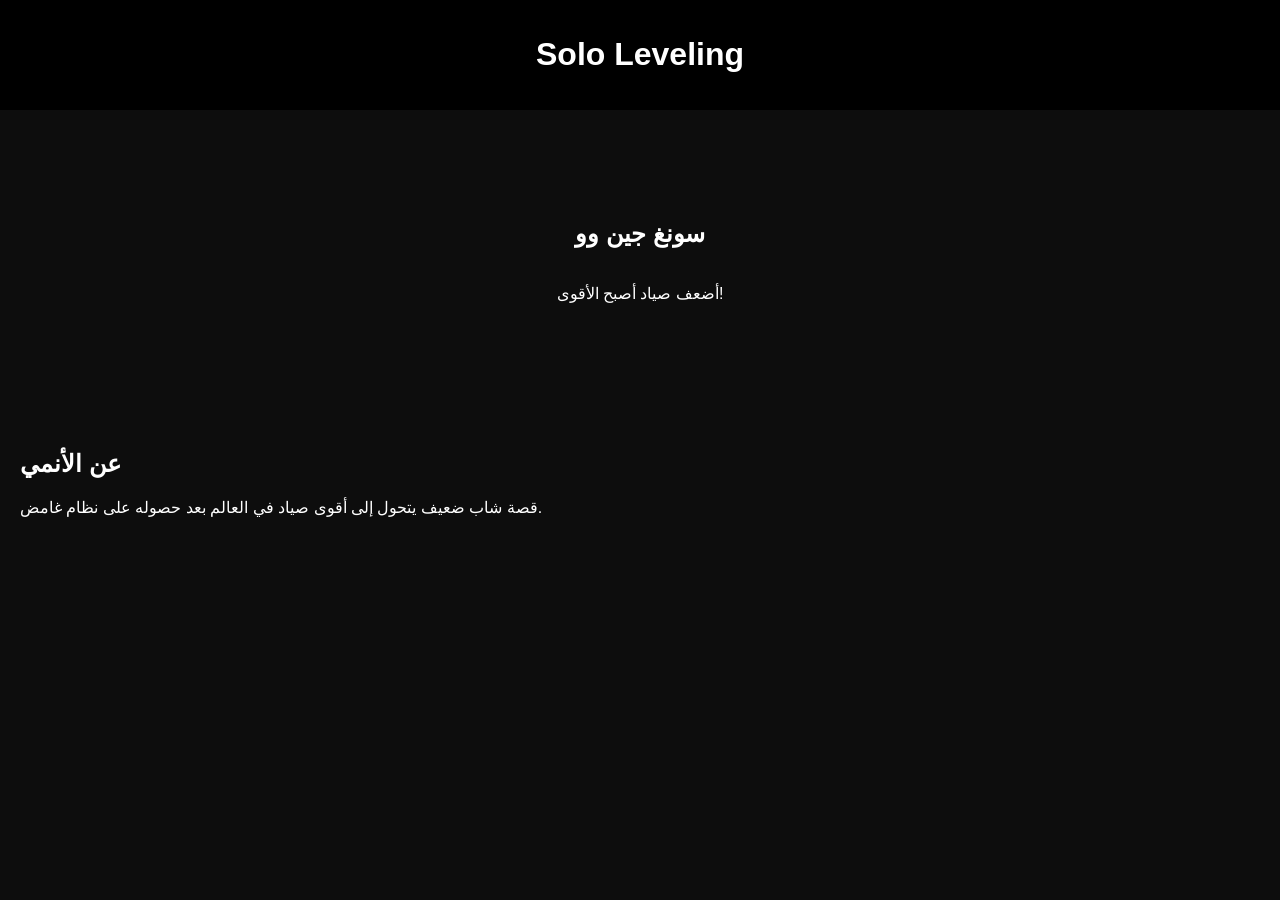
==== solo.livling/solo.html @ 010111b8 "add solo anime page content" ====
<!DOCTYPE html>
<html lang="ar">
<head>
  <meta charset="UTF-8">
  <title>Solo Leveling</title>
  <link rel="stylesheet" href="style.css">
</head>
<body>

  <header>
    <h1>Solo Leveling</h1>
  </header>

  <section class="hero">
    <h2>سونغ جين وو</h2>
    <p>أضعف صياد أصبح الأقوى!</p>
  </section>

  <section class="about">
    <h2>عن الأنمي</h2>
    <p>
      قصة شاب ضعيف يتحول إلى أقوى صياد في العالم بعد حصوله على نظام غامض.
    </p>
  </section>

</body>
</html>
---- solo.livling/style.css ----
body {
  margin: 0;
  font-family: Arial;
  background: #0d0d0d;
  color: white;
}

header {
  background: black;
  padding: 15px;
  text-align: center;
}

.hero {
  height: 300px;
  background: url("https://wallpaperaccess.com/full/solo-leveling.jpg") no-repeat center/cover;
  display: flex;
  flex-direction: column;
  justify-content: center;
  align-items: center;
}

.about {
  padding: 20px;
}
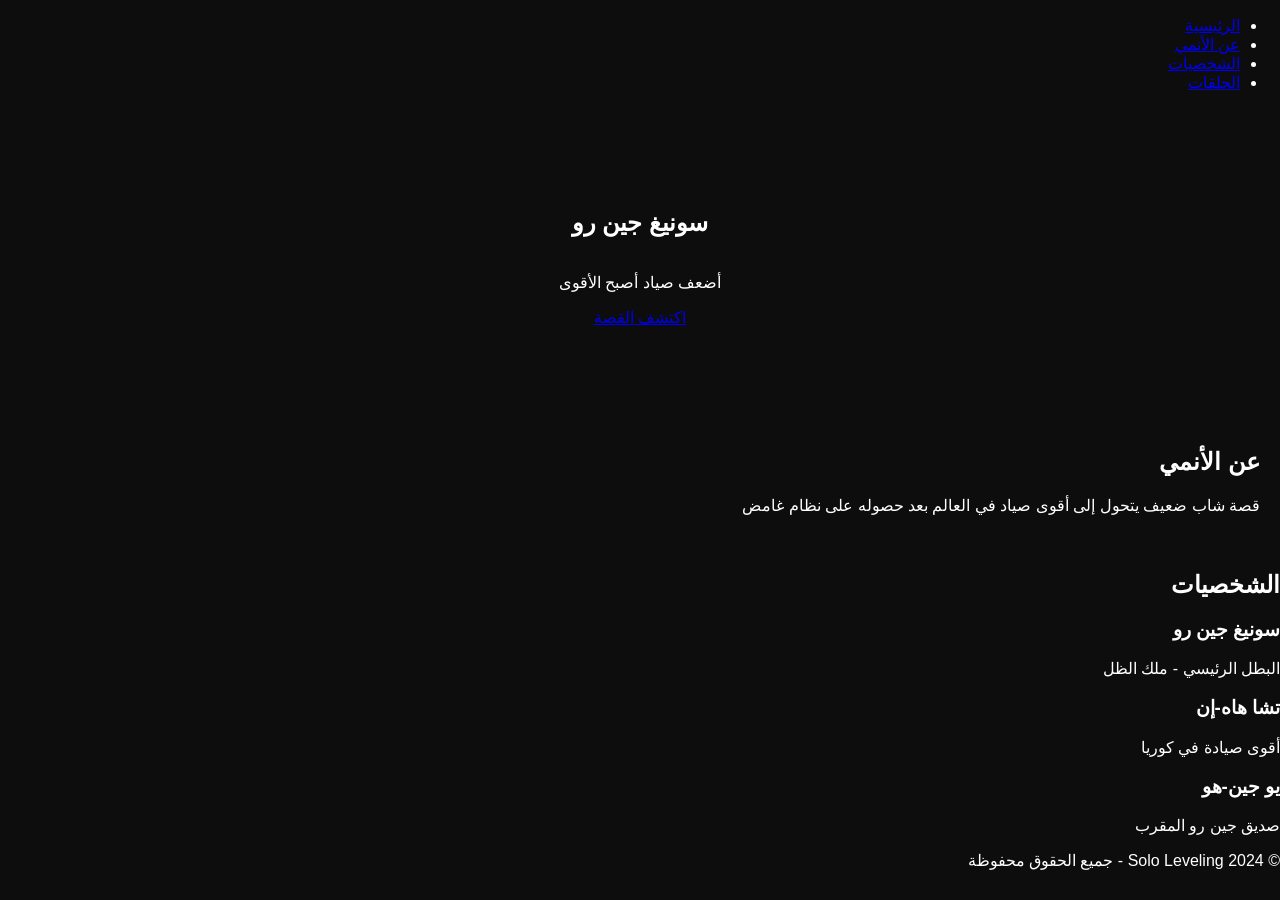
==== commit 88bb876c: "اكمال الموقع" ====
--- a/solo.livling/solo.html
+++ b/solo.livling/solo.html
@@ -1,27 +1,54 @@
 <!DOCTYPE html>
-<html lang="ar">
+<html lang="ar" dir="rtl">
 <head>
-  <meta charset="UTF-8">
-  <title>Solo Leveling</title>
-  <link rel="stylesheet" href="style.css">
+    <meta charset="UTF-8">
+    <meta name="viewport" content="width=device-width, initial-scale=1.0">
+    <title>سونيغ جين رو - Solo Leveling</title>
+    <link rel="stylesheet" href="style.css">
 </head>
 <body>
 
-  <header>
-    <h1>Solo Leveling</h1>
-  </header>
+    <nav>
+        <ul>
+            <li><a href="#hero">الرئيسية</a></li>
+            <li><a href="#about">عن الأنمي</a></li>
+            <li><a href="#characters">الشخصيات</a></li>
+            <li><a href="#episodes">الحلقات</a></li>
+        </ul>
+    </nav>
 
-  <section class="hero">
-    <h2>سونغ جين وو</h2>
-    <p>أضعف صياد أصبح الأقوى!</p>
-  </section>
+    <section class="hero" id="hero">
+        <h2>سونيغ جين رو</h2>
+        <p>أضعف صياد أصبح الأقوى</p>
+        <a href="#about" class="btn">اكتشف القصة</a>
+    </section>
 
-  <section class="about">
-    <h2>عن الأنمي</h2>
-    <p>
-      قصة شاب ضعيف يتحول إلى أقوى صياد في العالم بعد حصوله على نظام غامض.
-    </p>
-  </section>
+    <section class="about" id="about">
+        <h2>عن الأنمي</h2>
+        <p>قصة شاب ضعيف يتحول إلى أقوى صياد في العالم بعد حصوله على نظام غامض</p>
+    </section>
+
+    <section class="characters" id="characters">
+        <h2>الشخصيات</h2>
+        <div class="cards">
+            <div class="card">
+                <h3>سونيغ جين رو</h3>
+                <p>البطل الرئيسي - ملك الظل</p>
+            </div>
+            <div class="card">
+                <h3>تشا هاه-إن</h3>
+                <p>أقوى صيادة في كوريا</p>
+            </div>
+            <div class="card">
+                <h3>يو جين-هو</h3>
+                <p>صديق جين رو المقرب</p>
+            </div>
+        </div>
+    </section>
+
+    <footer>
+        <p>© 2024 Solo Leveling - جميع الحقوق محفوظة</p>
+    </footer>
 
 </body>
 </html>
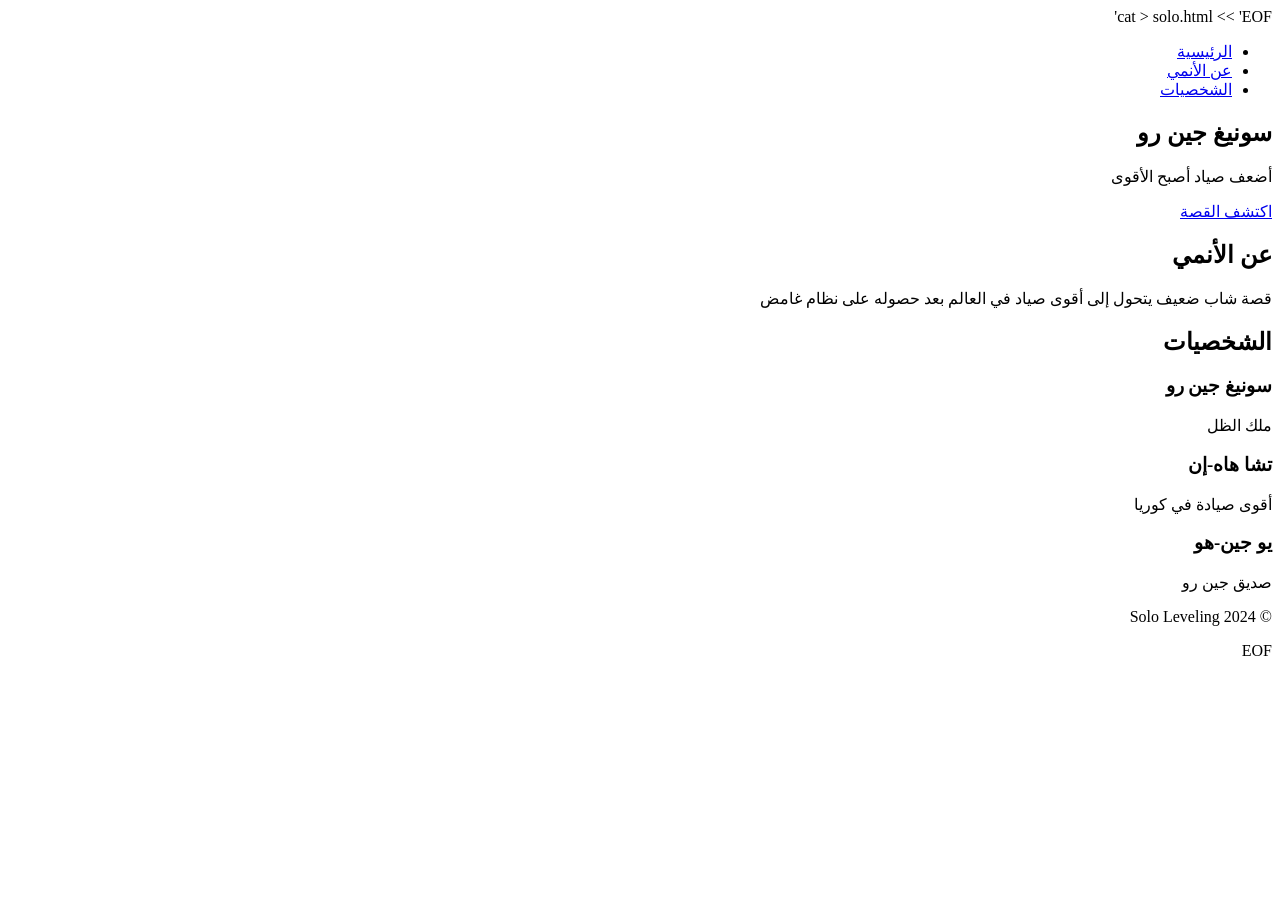
==== commit e2930d03: "update solo" ====
--- a/solo.livling/solo.html
+++ b/solo.livling/solo.html
@@ -1,54 +1,38 @@
+cat > solo.html << 'EOF'
 <!DOCTYPE html>
 <html lang="ar" dir="rtl">
 <head>
     <meta charset="UTF-8">
     <meta name="viewport" content="width=device-width, initial-scale=1.0">
-    <title>سونيغ جين رو - Solo Leveling</title>
+    <title>Solo Leveling</title>
     <link rel="stylesheet" href="style.css">
 </head>
 <body>
-
     <nav>
         <ul>
             <li><a href="#hero">الرئيسية</a></li>
             <li><a href="#about">عن الأنمي</a></li>
             <li><a href="#characters">الشخصيات</a></li>
-            <li><a href="#episodes">الحلقات</a></li>
         </ul>
     </nav>
-
     <section class="hero" id="hero">
         <h2>سونيغ جين رو</h2>
         <p>أضعف صياد أصبح الأقوى</p>
         <a href="#about" class="btn">اكتشف القصة</a>
     </section>
-
     <section class="about" id="about">
         <h2>عن الأنمي</h2>
         <p>قصة شاب ضعيف يتحول إلى أقوى صياد في العالم بعد حصوله على نظام غامض</p>
     </section>
-
     <section class="characters" id="characters">
         <h2>الشخصيات</h2>
         <div class="cards">
-            <div class="card">
-                <h3>سونيغ جين رو</h3>
-                <p>البطل الرئيسي - ملك الظل</p>
-            </div>
-            <div class="card">
-                <h3>تشا هاه-إن</h3>
-                <p>أقوى صيادة في كوريا</p>
-            </div>
-            <div class="card">
-                <h3>يو جين-هو</h3>
-                <p>صديق جين رو المقرب</p>
-            </div>
+            <div class="card"><h3>سونيغ جين رو</h3><p>ملك الظل</p></div>
+            <div class="card"><h3>تشا هاه-إن</h3><p>أقوى صيادة في كوريا</p></div>
+            <div class="card"><h3>يو جين-هو</h3><p>صديق جين رو</p></div>
         </div>
     </section>
-
-    <footer>
-        <p>© 2024 Solo Leveling - جميع الحقوق محفوظة</p>
-    </footer>
-
+    <footer><p>© 2024 Solo Leveling</p></footer>
 </body>
-</html>+</html>
+EOF
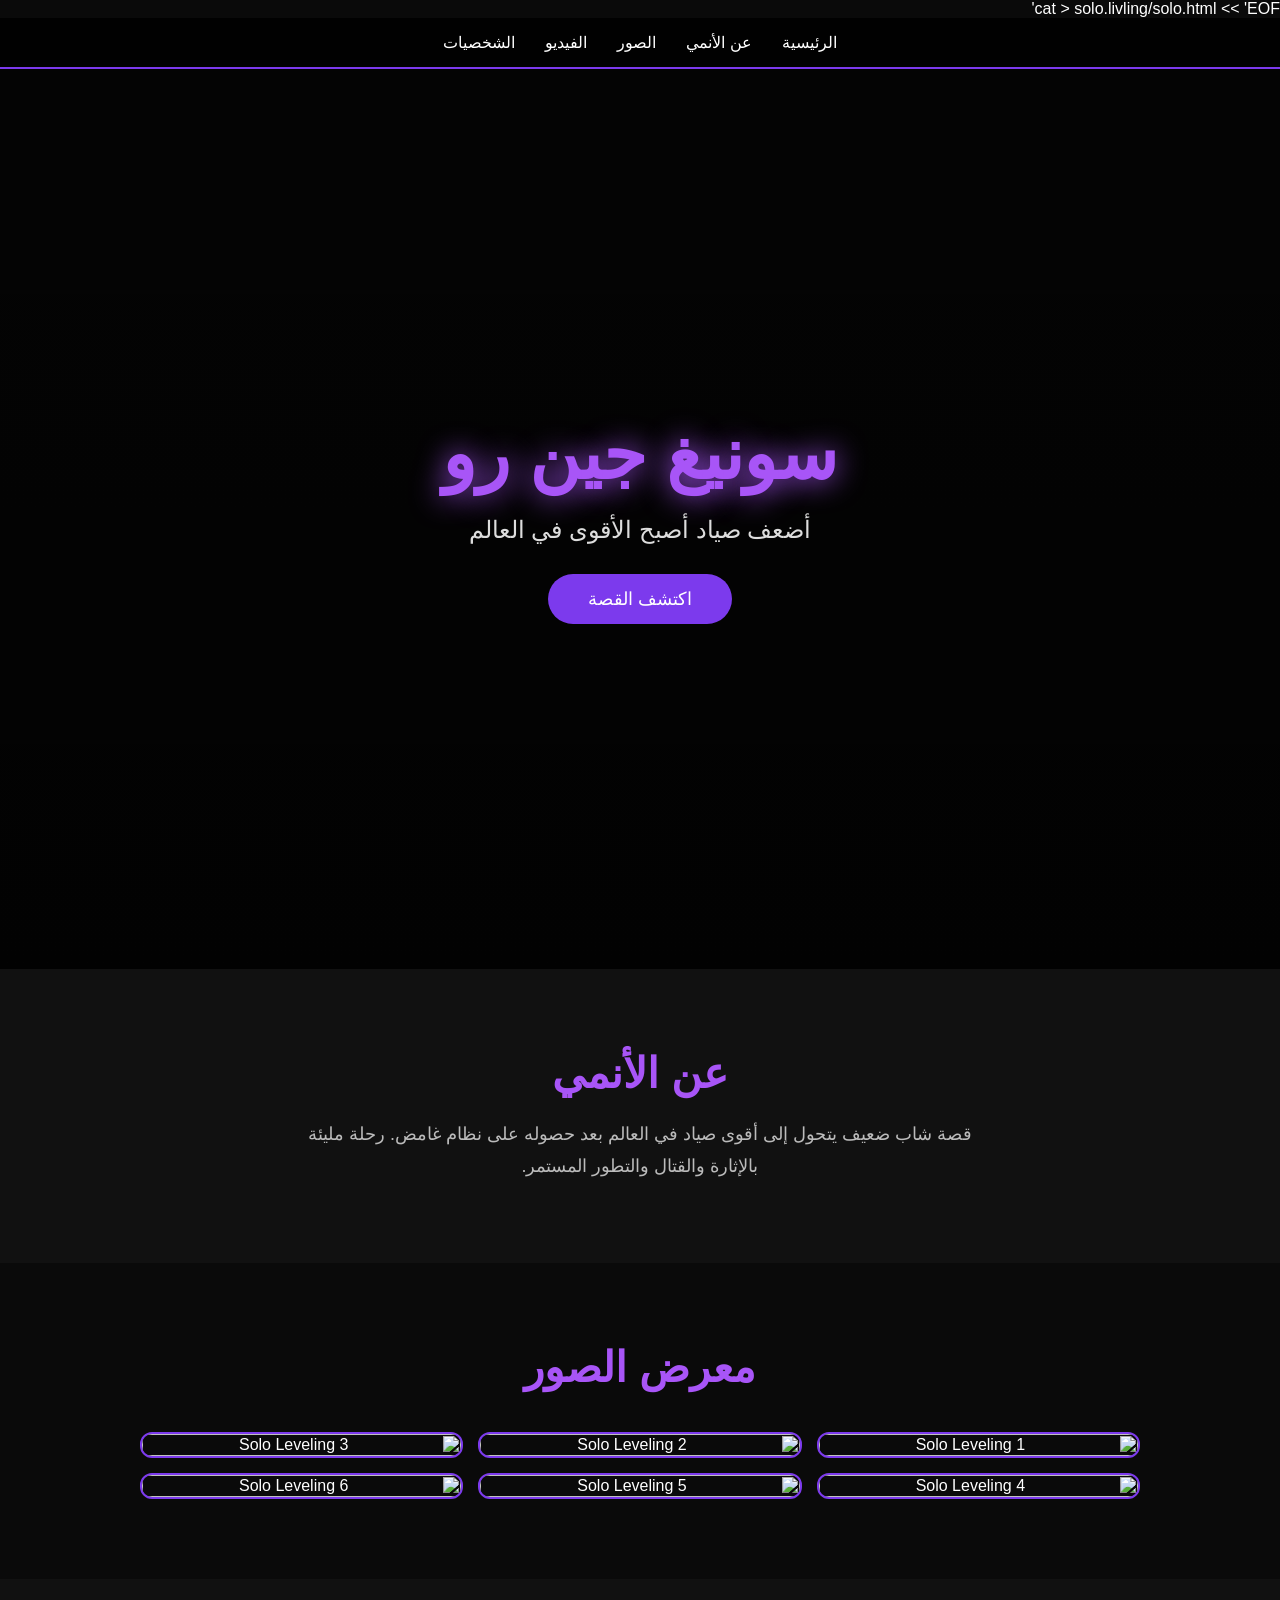
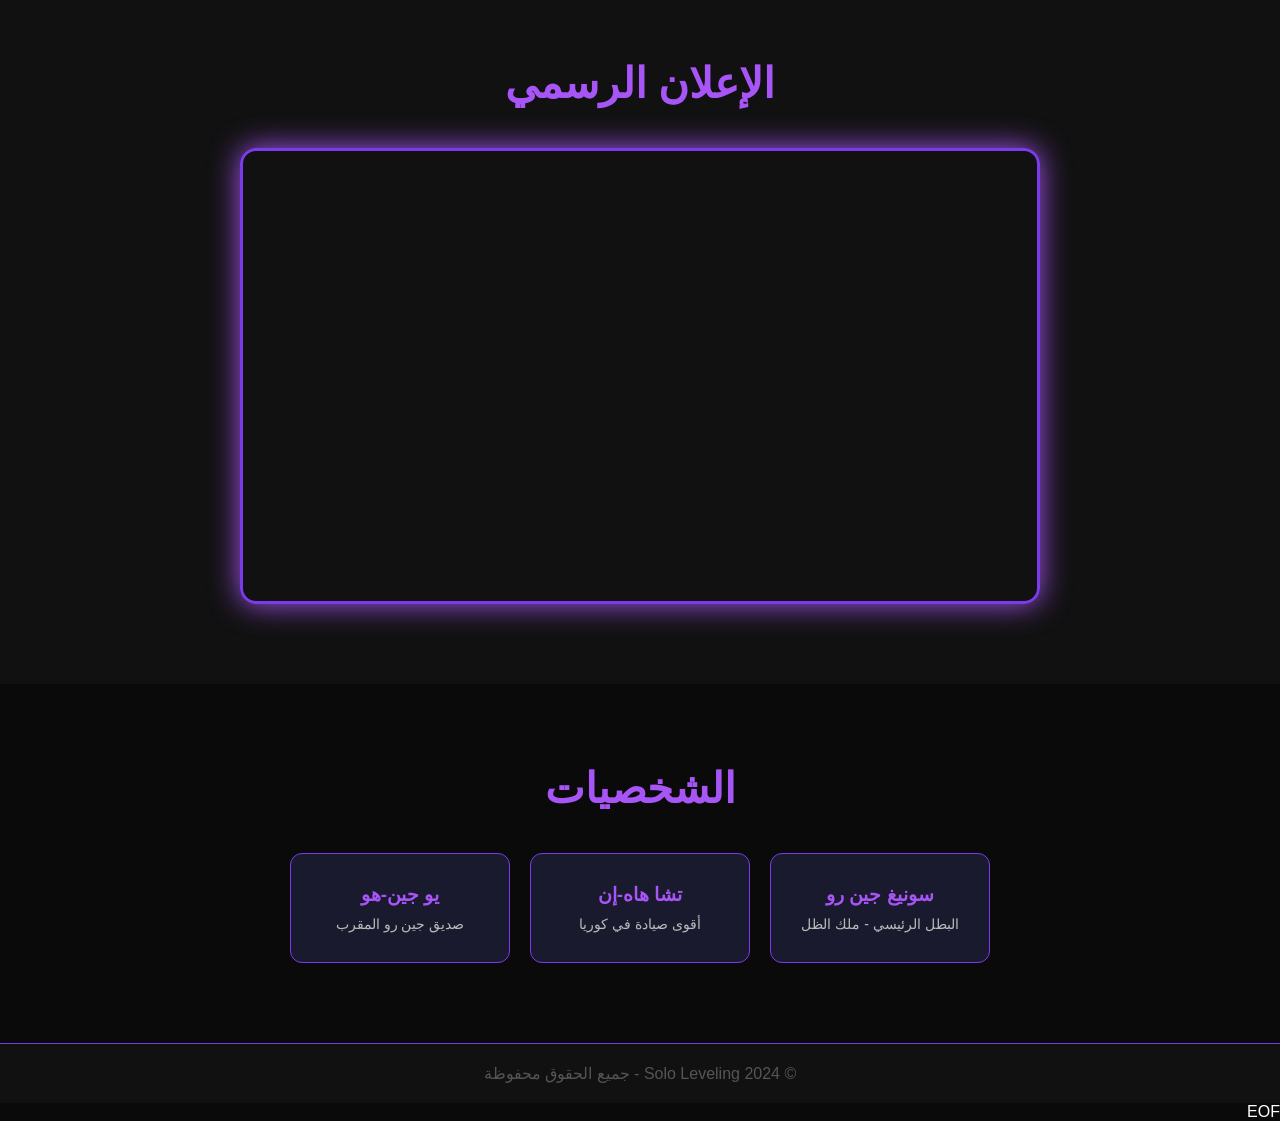
==== commit c988920a: "تحديث solo.html بصور وفيديو" ====
--- a/solo.livling/solo.html
+++ b/solo.livling/solo.html
@@ -1,4 +1,4 @@
-cat > solo.html << 'EOF'
+cat > solo.livling/solo.html << 'EOF'
 <!DOCTYPE html>
 <html lang="ar" dir="rtl">
 <head>
@@ -6,33 +6,97 @@
     <meta name="viewport" content="width=device-width, initial-scale=1.0">
     <title>Solo Leveling</title>
     <link rel="stylesheet" href="style.css">
+    <style>
+        * { margin: 0; padding: 0; box-sizing: border-box; }
+        body { font-family: Arial, sans-serif; background: #0a0a0a; color: #fff; direction: rtl; }
+
+        nav { background: rgba(0,0,0,0.9); padding: 15px 30px; position: sticky; top: 0; z-index: 100; border-bottom: 2px solid #7c3aed; display: flex; justify-content: center; gap: 30px; }
+        nav a { color: #fff; text-decoration: none; font-size: 16px; transition: color 0.3s; }
+        nav a:hover { color: #a855f7; }
+
+        .hero { min-height: 100vh; display: flex; flex-direction: column; justify-content: center; align-items: center; text-align: center; background: linear-gradient(rgba(0,0,0,0.6), rgba(0,0,0,0.8)), url('https://images4.alphacoders.com/132/1326959.jpg') center/cover no-repeat; padding: 40px; }
+        .hero h1 { font-size: 70px; color: #a855f7; text-shadow: 0 0 30px #a855f7; margin-bottom: 20px; }
+        .hero p { font-size: 24px; color: #ddd; margin-bottom: 30px; }
+        .btn { background: #7c3aed; color: white; padding: 14px 40px; border-radius: 30px; text-decoration: none; font-size: 18px; transition: all 0.3s; }
+        .btn:hover { background: #a855f7; transform: scale(1.05); box-shadow: 0 0 20px #a855f7; }
+
+        .about { padding: 80px 40px; text-align: center; background: #111; }
+        .about h2 { font-size: 42px; color: #a855f7; margin-bottom: 20px; }
+        .about p { font-size: 18px; color: #bbb; max-width: 700px; margin: auto; line-height: 1.8; }
+
+        .gallery { padding: 80px 40px; background: #0a0a0a; text-align: center; }
+        .gallery h2 { font-size: 42px; color: #a855f7; margin-bottom: 40px; }
+        .gallery-grid { display: grid; grid-template-columns: repeat(3, 1fr); gap: 15px; max-width: 1000px; margin: auto; }
+        .gallery-grid img { width: 100%; border-radius: 12px; border: 2px solid #7c3aed; transition: transform 0.3s, box-shadow 0.3s; }
+        .gallery-grid img:hover { transform: scale(1.05); box-shadow: 0 0 20px #a855f7; }
+
+        .video-section { padding: 80px 40px; background: #111; text-align: center; }
+        .video-section h2 { font-size: 42px; color: #a855f7; margin-bottom: 40px; }
+        .video-wrapper { max-width: 800px; margin: auto; border-radius: 16px; overflow: hidden; border: 3px solid #7c3aed; box-shadow: 0 0 30px #a855f7; }
+        .video-wrapper iframe { width: 100%; height: 450px; border: none; }
+
+        .characters { padding: 80px 40px; background: #0a0a0a; text-align: center; }
+        .characters h2 { font-size: 42px; color: #a855f7; margin-bottom: 40px; }
+        .cards { display: flex; gap: 20px; justify-content: center; flex-wrap: wrap; }
+        .card { background: #1a1a2e; border: 1px solid #7c3aed; border-radius: 12px; padding: 30px; width: 220px; transition: transform 0.3s, box-shadow 0.3s; }
+        .card:hover { transform: translateY(-8px); box-shadow: 0 0 20px #a855f7; }
+        .card h3 { color: #a855f7; margin-bottom: 10px; }
+        .card p { color: #bbb; font-size: 14px; }
+
+        footer { text-align: center; padding: 20px; background: #111; color: #555; border-top: 1px solid #7c3aed; }
+    </style>
 </head>
 <body>
+
     <nav>
-        <ul>
-            <li><a href="#hero">الرئيسية</a></li>
-            <li><a href="#about">عن الأنمي</a></li>
-            <li><a href="#characters">الشخصيات</a></li>
-        </ul>
+        <a href="#hero">الرئيسية</a>
+        <a href="#about">عن الأنمي</a>
+        <a href="#gallery">الصور</a>
+        <a href="#video">الفيديو</a>
+        <a href="#characters">الشخصيات</a>
     </nav>
+
     <section class="hero" id="hero">
-        <h2>سونيغ جين رو</h2>
-        <p>أضعف صياد أصبح الأقوى</p>
+        <h1>سونيغ جين رو</h1>
+        <p>أضعف صياد أصبح الأقوى في العالم</p>
         <a href="#about" class="btn">اكتشف القصة</a>
     </section>
+
     <section class="about" id="about">
         <h2>عن الأنمي</h2>
-        <p>قصة شاب ضعيف يتحول إلى أقوى صياد في العالم بعد حصوله على نظام غامض</p>
+        <p>قصة شاب ضعيف يتحول إلى أقوى صياد في العالم بعد حصوله على نظام غامض. رحلة مليئة بالإثارة والقتال والتطور المستمر.</p>
     </section>
+
+    <section class="gallery" id="gallery">
+        <h2>معرض الصور</h2>
+        <div class="gallery-grid">
+            <img src="https://images4.alphacoders.com/132/1326959.jpg" alt="Solo Leveling 1">
+            <img src="https://images6.alphacoders.com/133/1331234.jpg" alt="Solo Leveling 2">
+            <img src="https://images3.alphacoders.com/131/1319876.jpg" alt="Solo Leveling 3">
+            <img src="https://images2.alphacoders.com/132/1321456.jpg" alt="Solo Leveling 4">
+            <img src="https://images5.alphacoders.com/133/1334567.jpg" alt="Solo Leveling 5">
+            <img src="https://images4.alphacoders.com/131/1315678.jpg" alt="Solo Leveling 6">
+        </div>
+    </section>
+
+    <section class="video-section" id="video">
+        <h2>الإعلان الرسمي</h2>
+        <div class="video-wrapper">
+            <iframe src="https://www.youtube.com/embed/PcEMD3GUQBE" allowfullscreen></iframe>
+        </div>
+    </section>
+
     <section class="characters" id="characters">
         <h2>الشخصيات</h2>
         <div class="cards">
-            <div class="card"><h3>سونيغ جين رو</h3><p>ملك الظل</p></div>
+            <div class="card"><h3>سونيغ جين رو</h3><p>البطل الرئيسي - ملك الظل</p></div>
             <div class="card"><h3>تشا هاه-إن</h3><p>أقوى صيادة في كوريا</p></div>
-            <div class="card"><h3>يو جين-هو</h3><p>صديق جين رو</p></div>
+            <div class="card"><h3>يو جين-هو</h3><p>صديق جين رو المقرب</p></div>
         </div>
     </section>
-    <footer><p>© 2024 Solo Leveling</p></footer>
+
+    <footer><p>© 2024 Solo Leveling - جميع الحقوق محفوظة</p></footer>
+
 </body>
 </html>
 EOF
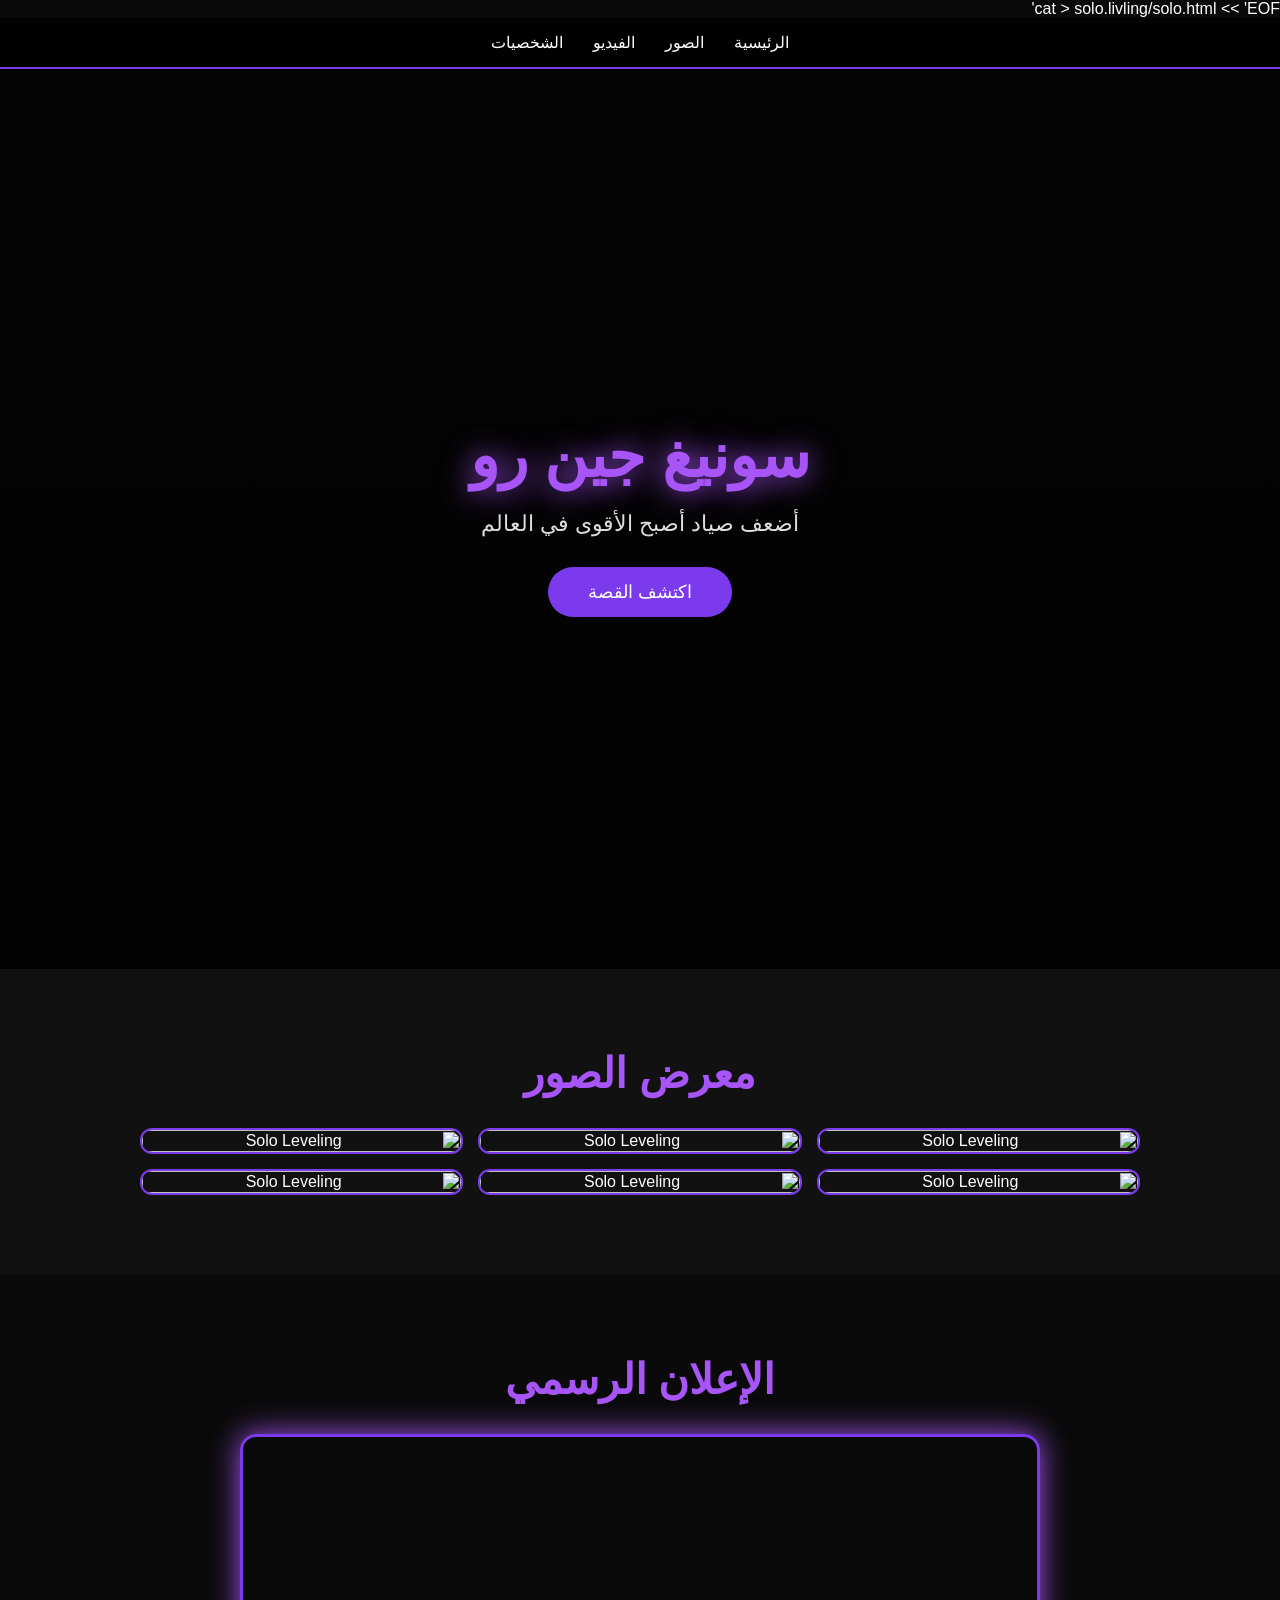
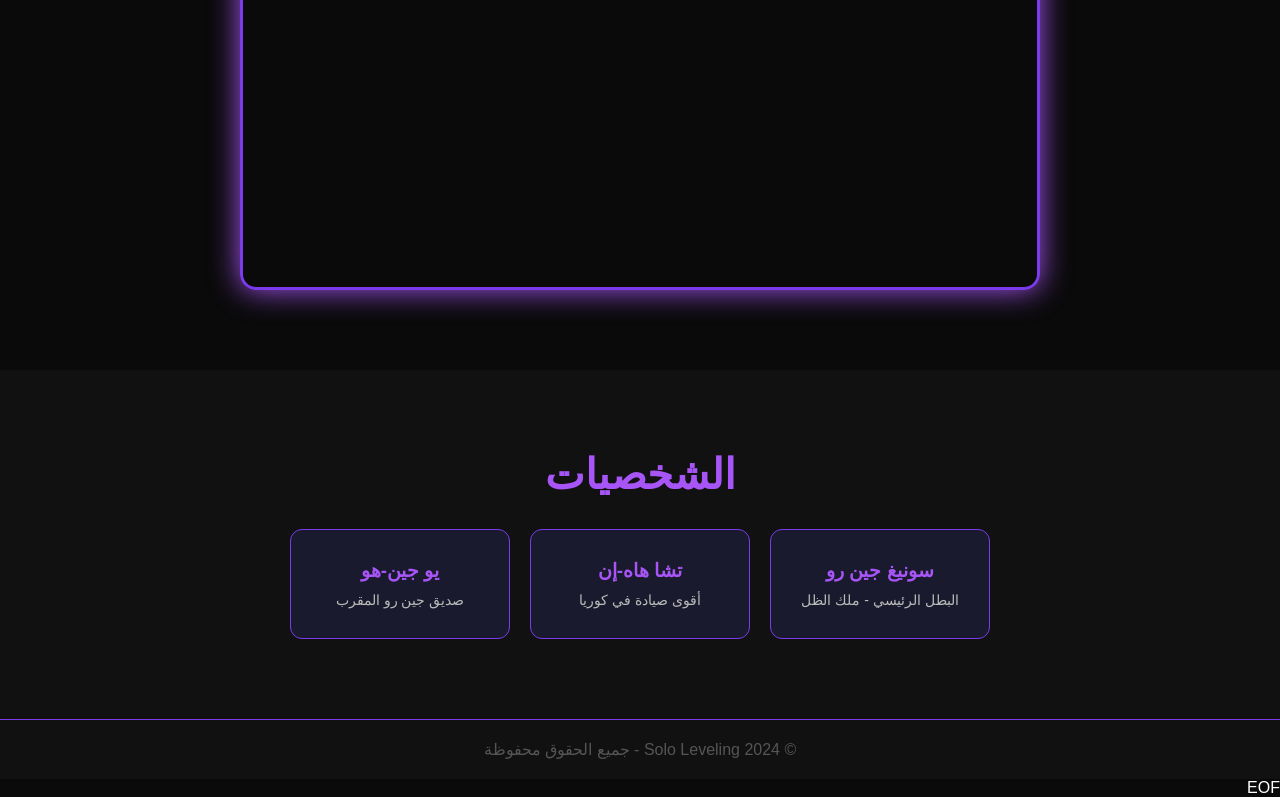
==== commit 241d48ff: "fix images and video" ====
--- a/solo.livling/solo.html
+++ b/solo.livling/solo.html
@@ -5,52 +5,36 @@
     <meta charset="UTF-8">
     <meta name="viewport" content="width=device-width, initial-scale=1.0">
     <title>Solo Leveling</title>
-    <link rel="stylesheet" href="style.css">
     <style>
         * { margin: 0; padding: 0; box-sizing: border-box; }
         body { font-family: Arial, sans-serif; background: #0a0a0a; color: #fff; direction: rtl; }
-
-        nav { background: rgba(0,0,0,0.9); padding: 15px 30px; position: sticky; top: 0; z-index: 100; border-bottom: 2px solid #7c3aed; display: flex; justify-content: center; gap: 30px; }
-        nav a { color: #fff; text-decoration: none; font-size: 16px; transition: color 0.3s; }
+        nav { background: rgba(0,0,0,0.9); padding: 15px; position: sticky; top: 0; z-index: 100; border-bottom: 2px solid #7c3aed; display: flex; justify-content: center; gap: 30px; }
+        nav a { color: #fff; text-decoration: none; font-size: 16px; }
         nav a:hover { color: #a855f7; }
-
-        .hero { min-height: 100vh; display: flex; flex-direction: column; justify-content: center; align-items: center; text-align: center; background: linear-gradient(rgba(0,0,0,0.6), rgba(0,0,0,0.8)), url('https://images4.alphacoders.com/132/1326959.jpg') center/cover no-repeat; padding: 40px; }
-        .hero h1 { font-size: 70px; color: #a855f7; text-shadow: 0 0 30px #a855f7; margin-bottom: 20px; }
-        .hero p { font-size: 24px; color: #ddd; margin-bottom: 30px; }
-        .btn { background: #7c3aed; color: white; padding: 14px 40px; border-radius: 30px; text-decoration: none; font-size: 18px; transition: all 0.3s; }
-        .btn:hover { background: #a855f7; transform: scale(1.05); box-shadow: 0 0 20px #a855f7; }
-
-        .about { padding: 80px 40px; text-align: center; background: #111; }
-        .about h2 { font-size: 42px; color: #a855f7; margin-bottom: 20px; }
-        .about p { font-size: 18px; color: #bbb; max-width: 700px; margin: auto; line-height: 1.8; }
-
-        .gallery { padding: 80px 40px; background: #0a0a0a; text-align: center; }
-        .gallery h2 { font-size: 42px; color: #a855f7; margin-bottom: 40px; }
+        .hero { min-height: 100vh; display: flex; flex-direction: column; justify-content: center; align-items: center; text-align: center; background: linear-gradient(rgba(0,0,0,0.6), rgba(0,0,0,0.8)), url('https://wallpapercave.com/wp/wp11846839.jpg') center/cover no-repeat; padding: 40px; }
+        .hero h1 { font-size: 60px; color: #a855f7; text-shadow: 0 0 30px #a855f7; margin-bottom: 20px; }
+        .hero p { font-size: 22px; color: #ddd; margin-bottom: 30px; }
+        .btn { background: #7c3aed; color: white; padding: 14px 40px; border-radius: 30px; text-decoration: none; font-size: 18px; }
+        .btn:hover { background: #a855f7; }
+        .section { padding: 80px 40px; text-align: center; }
+        .section.dark { background: #111; }
+        .section h2 { font-size: 42px; color: #a855f7; margin-bottom: 30px; }
         .gallery-grid { display: grid; grid-template-columns: repeat(3, 1fr); gap: 15px; max-width: 1000px; margin: auto; }
-        .gallery-grid img { width: 100%; border-radius: 12px; border: 2px solid #7c3aed; transition: transform 0.3s, box-shadow 0.3s; }
+        .gallery-grid img { width: 100%; border-radius: 12px; border: 2px solid #7c3aed; transition: transform 0.3s; }
         .gallery-grid img:hover { transform: scale(1.05); box-shadow: 0 0 20px #a855f7; }
-
-        .video-section { padding: 80px 40px; background: #111; text-align: center; }
-        .video-section h2 { font-size: 42px; color: #a855f7; margin-bottom: 40px; }
         .video-wrapper { max-width: 800px; margin: auto; border-radius: 16px; overflow: hidden; border: 3px solid #7c3aed; box-shadow: 0 0 30px #a855f7; }
         .video-wrapper iframe { width: 100%; height: 450px; border: none; }
-
-        .characters { padding: 80px 40px; background: #0a0a0a; text-align: center; }
-        .characters h2 { font-size: 42px; color: #a855f7; margin-bottom: 40px; }
-        .cards { display: flex; gap: 20px; justify-content: center; flex-wrap: wrap; }
-        .card { background: #1a1a2e; border: 1px solid #7c3aed; border-radius: 12px; padding: 30px; width: 220px; transition: transform 0.3s, box-shadow 0.3s; }
+        .cards { display: flex; gap: 20px; justify-content: center; flex-wrap: wrap; margin-top: 20px; }
+        .card { background: #1a1a2e; border: 1px solid #7c3aed; border-radius: 12px; padding: 30px; width: 220px; transition: transform 0.3s; }
         .card:hover { transform: translateY(-8px); box-shadow: 0 0 20px #a855f7; }
         .card h3 { color: #a855f7; margin-bottom: 10px; }
         .card p { color: #bbb; font-size: 14px; }
-
         footer { text-align: center; padding: 20px; background: #111; color: #555; border-top: 1px solid #7c3aed; }
     </style>
 </head>
 <body>
-
     <nav>
         <a href="#hero">الرئيسية</a>
-        <a href="#about">عن الأنمي</a>
         <a href="#gallery">الصور</a>
         <a href="#video">الفيديو</a>
         <a href="#characters">الشخصيات</a>
@@ -59,34 +43,29 @@
     <section class="hero" id="hero">
         <h1>سونيغ جين رو</h1>
         <p>أضعف صياد أصبح الأقوى في العالم</p>
-        <a href="#about" class="btn">اكتشف القصة</a>
+        <a href="#gallery" class="btn">اكتشف القصة</a>
     </section>
 
-    <section class="about" id="about">
-        <h2>عن الأنمي</h2>
-        <p>قصة شاب ضعيف يتحول إلى أقوى صياد في العالم بعد حصوله على نظام غامض. رحلة مليئة بالإثارة والقتال والتطور المستمر.</p>
-    </section>
-
-    <section class="gallery" id="gallery">
+    <section class="section dark" id="gallery">
         <h2>معرض الصور</h2>
         <div class="gallery-grid">
-            <img src="https://images4.alphacoders.com/132/1326959.jpg" alt="Solo Leveling 1">
-            <img src="https://images6.alphacoders.com/133/1331234.jpg" alt="Solo Leveling 2">
-            <img src="https://images3.alphacoders.com/131/1319876.jpg" alt="Solo Leveling 3">
-            <img src="https://images2.alphacoders.com/132/1321456.jpg" alt="Solo Leveling 4">
-            <img src="https://images5.alphacoders.com/133/1334567.jpg" alt="Solo Leveling 5">
-            <img src="https://images4.alphacoders.com/131/1315678.jpg" alt="Solo Leveling 6">
+            <img src="https://wallpapercave.com/wp/wp11846839.jpg" alt="Solo Leveling">
+            <img src="https://wallpapercave.com/wp/wp11846840.jpg" alt="Solo Leveling">
+            <img src="https://wallpapercave.com/wp/wp11846841.jpg" alt="Solo Leveling">
+            <img src="https://wallpapercave.com/wp/wp11846842.jpg" alt="Solo Leveling">
+            <img src="https://wallpapercave.com/wp/wp11846843.jpg" alt="Solo Leveling">
+            <img src="https://wallpapercave.com/wp/wp11846844.jpg" alt="Solo Leveling">
         </div>
     </section>
 
-    <section class="video-section" id="video">
+    <section class="section" id="video">
         <h2>الإعلان الرسمي</h2>
         <div class="video-wrapper">
             <iframe src="https://www.youtube.com/embed/PcEMD3GUQBE" allowfullscreen></iframe>
         </div>
     </section>
 
-    <section class="characters" id="characters">
+    <section class="section dark" id="characters">
         <h2>الشخصيات</h2>
         <div class="cards">
             <div class="card"><h3>سونيغ جين رو</h3><p>البطل الرئيسي - ملك الظل</p></div>
@@ -96,7 +75,6 @@
     </section>
 
     <footer><p>© 2024 Solo Leveling - جميع الحقوق محفوظة</p></footer>
-
 </body>
 </html>
 EOF
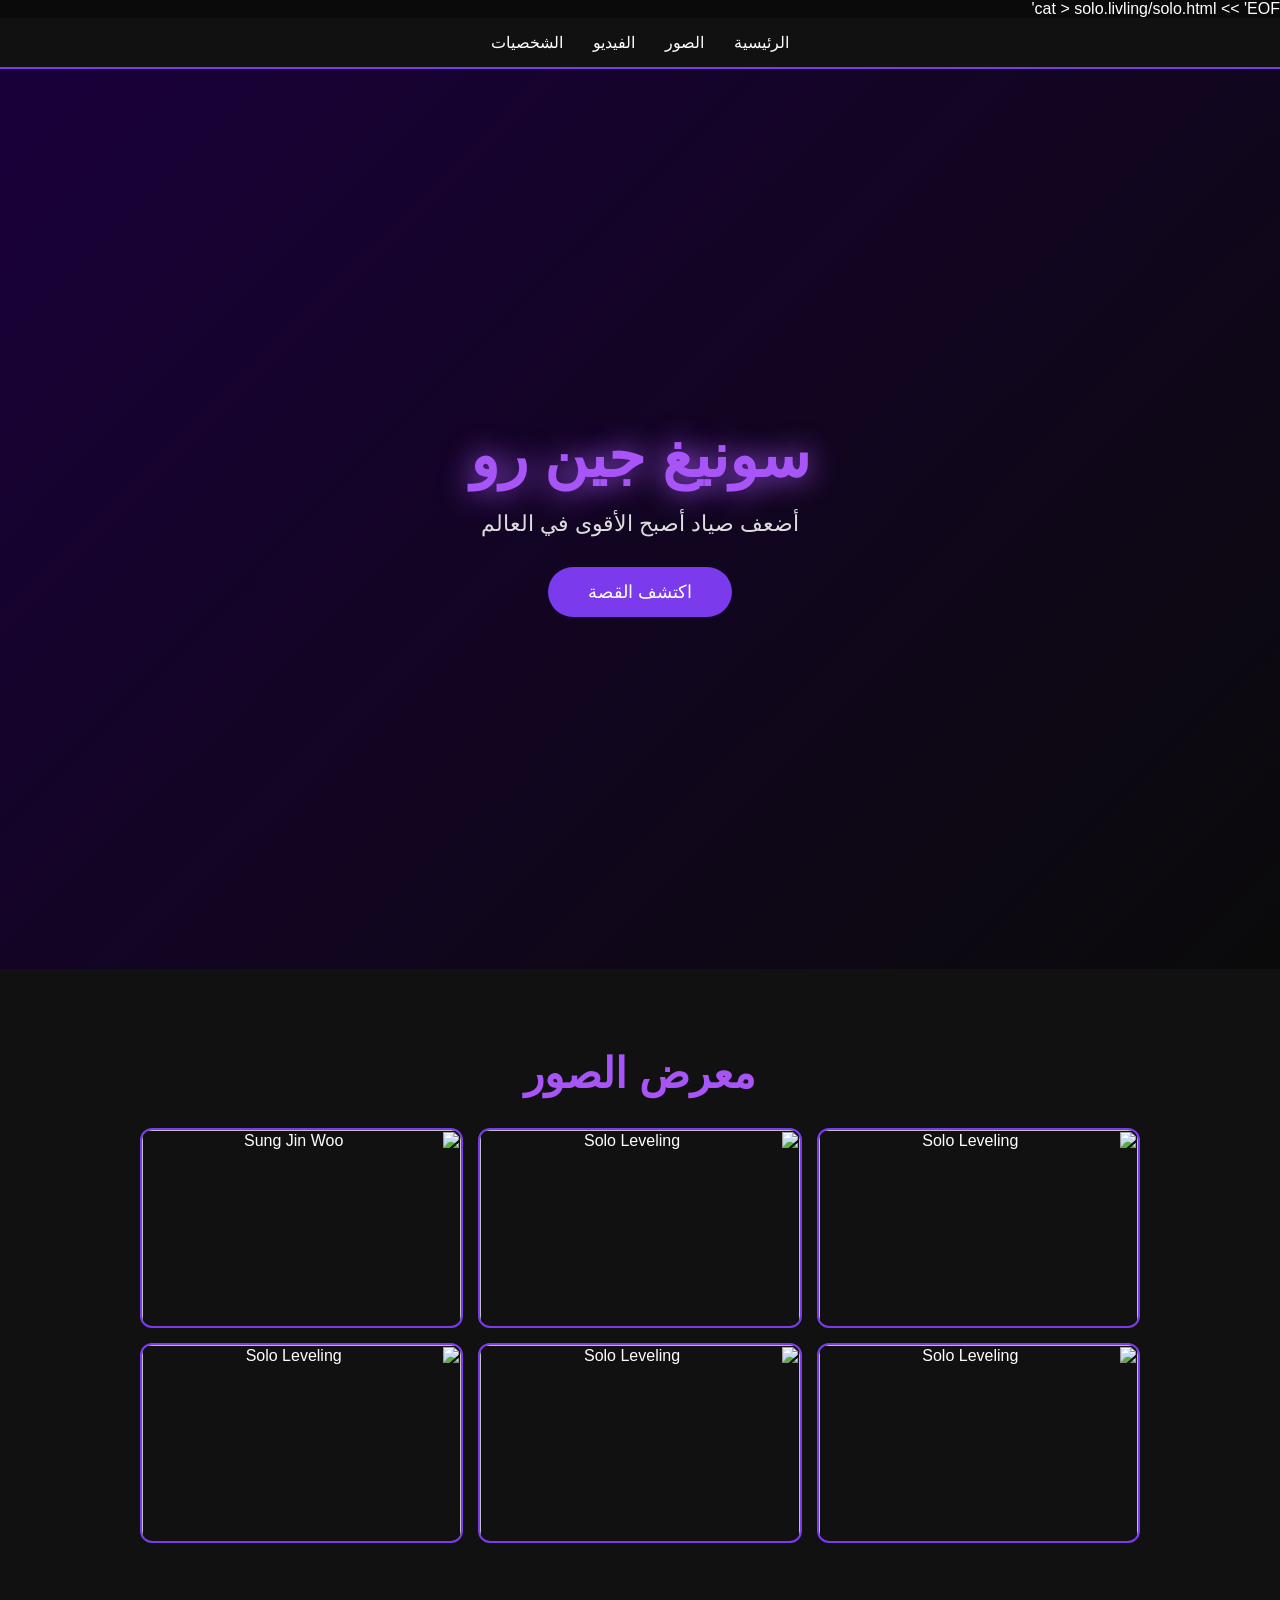
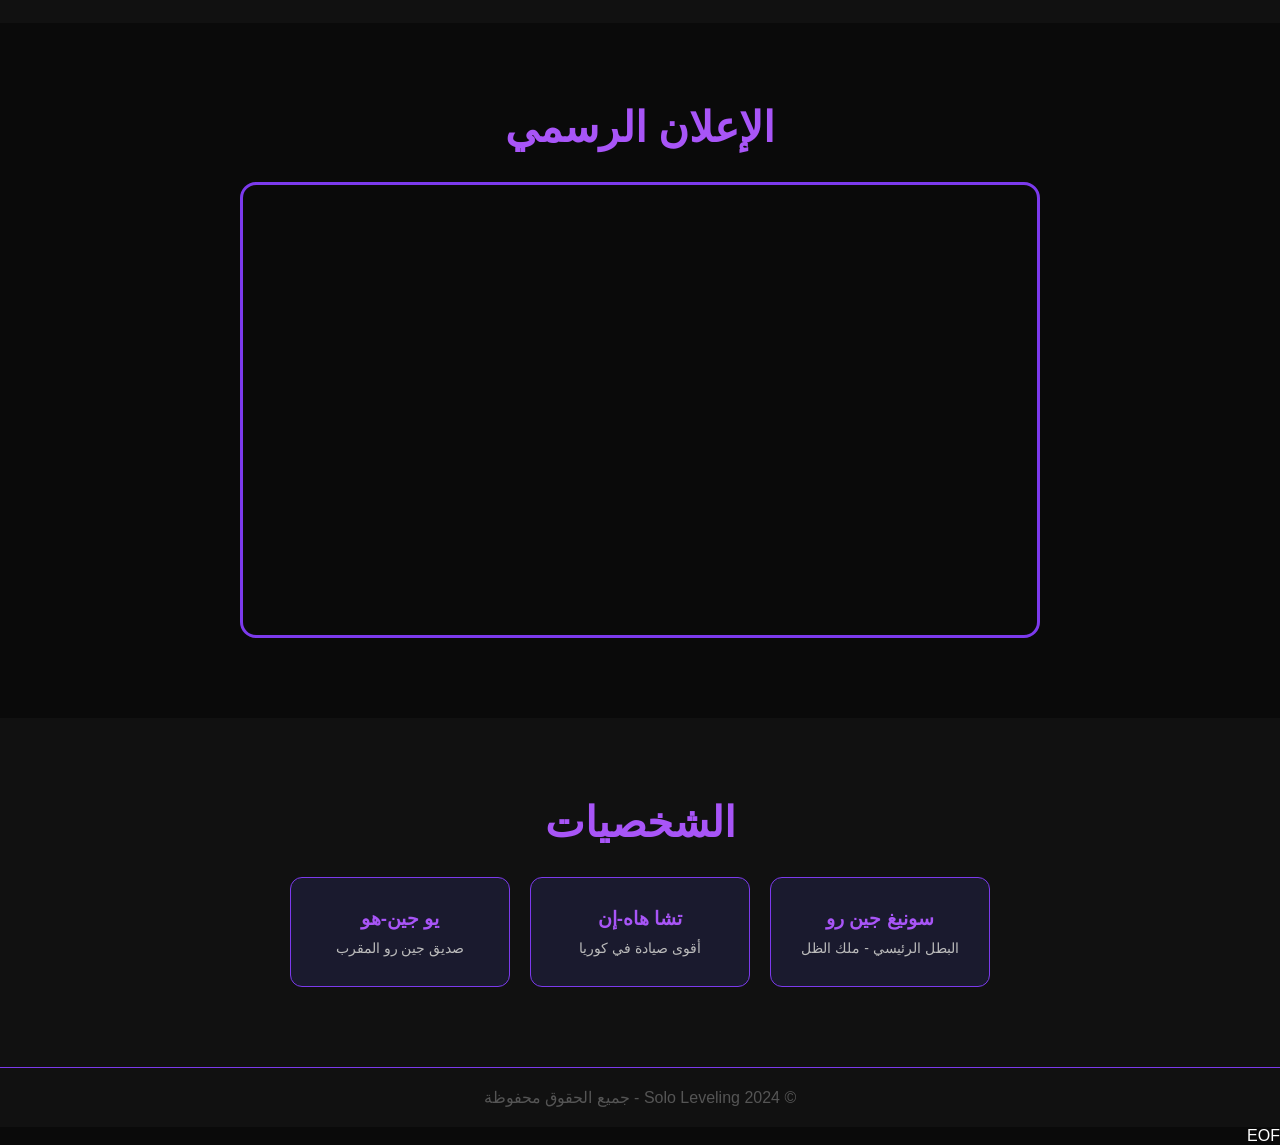
==== commit 8b415111: "update" ====
--- a/solo.livling/solo.html
+++ b/solo.livling/solo.html
@@ -8,25 +8,24 @@
     <style>
         * { margin: 0; padding: 0; box-sizing: border-box; }
         body { font-family: Arial, sans-serif; background: #0a0a0a; color: #fff; direction: rtl; }
-        nav { background: rgba(0,0,0,0.9); padding: 15px; position: sticky; top: 0; z-index: 100; border-bottom: 2px solid #7c3aed; display: flex; justify-content: center; gap: 30px; }
+        nav { background: #111; padding: 15px; position: sticky; top: 0; z-index: 100; border-bottom: 2px solid #7c3aed; display: flex; justify-content: center; gap: 30px; }
         nav a { color: #fff; text-decoration: none; font-size: 16px; }
         nav a:hover { color: #a855f7; }
-        .hero { min-height: 100vh; display: flex; flex-direction: column; justify-content: center; align-items: center; text-align: center; background: linear-gradient(rgba(0,0,0,0.6), rgba(0,0,0,0.8)), url('https://wallpapercave.com/wp/wp11846839.jpg') center/cover no-repeat; padding: 40px; }
+        .hero { min-height: 100vh; display: flex; flex-direction: column; justify-content: center; align-items: center; text-align: center; background: linear-gradient(135deg, #1a003a, #0a0a0a); padding: 40px; }
         .hero h1 { font-size: 60px; color: #a855f7; text-shadow: 0 0 30px #a855f7; margin-bottom: 20px; }
         .hero p { font-size: 22px; color: #ddd; margin-bottom: 30px; }
         .btn { background: #7c3aed; color: white; padding: 14px 40px; border-radius: 30px; text-decoration: none; font-size: 18px; }
-        .btn:hover { background: #a855f7; }
         .section { padding: 80px 40px; text-align: center; }
-        .section.dark { background: #111; }
+        .dark { background: #111; }
         .section h2 { font-size: 42px; color: #a855f7; margin-bottom: 30px; }
         .gallery-grid { display: grid; grid-template-columns: repeat(3, 1fr); gap: 15px; max-width: 1000px; margin: auto; }
-        .gallery-grid img { width: 100%; border-radius: 12px; border: 2px solid #7c3aed; transition: transform 0.3s; }
-        .gallery-grid img:hover { transform: scale(1.05); box-shadow: 0 0 20px #a855f7; }
-        .video-wrapper { max-width: 800px; margin: auto; border-radius: 16px; overflow: hidden; border: 3px solid #7c3aed; box-shadow: 0 0 30px #a855f7; }
+        .gallery-grid img { width: 100%; height: 200px; object-fit: cover; border-radius: 12px; border: 2px solid #7c3aed; }
+        .gallery-grid img:hover { box-shadow: 0 0 20px #a855f7; transform: scale(1.05); transition: 0.3s; }
+        .video-wrapper { max-width: 800px; margin: auto; border-radius: 16px; overflow: hidden; border: 3px solid #7c3aed; }
         .video-wrapper iframe { width: 100%; height: 450px; border: none; }
-        .cards { display: flex; gap: 20px; justify-content: center; flex-wrap: wrap; margin-top: 20px; }
-        .card { background: #1a1a2e; border: 1px solid #7c3aed; border-radius: 12px; padding: 30px; width: 220px; transition: transform 0.3s; }
-        .card:hover { transform: translateY(-8px); box-shadow: 0 0 20px #a855f7; }
+        .cards { display: flex; gap: 20px; justify-content: center; flex-wrap: wrap; }
+        .card { background: #1a1a2e; border: 1px solid #7c3aed; border-radius: 12px; padding: 30px; width: 220px; }
+        .card:hover { transform: translateY(-8px); box-shadow: 0 0 20px #a855f7; transition: 0.3s; }
         .card h3 { color: #a855f7; margin-bottom: 10px; }
         .card p { color: #bbb; font-size: 14px; }
         footer { text-align: center; padding: 20px; background: #111; color: #555; border-top: 1px solid #7c3aed; }
@@ -49,12 +48,12 @@
     <section class="section dark" id="gallery">
         <h2>معرض الصور</h2>
         <div class="gallery-grid">
-            <img src="https://wallpapercave.com/wp/wp11846839.jpg" alt="Solo Leveling">
-            <img src="https://wallpapercave.com/wp/wp11846840.jpg" alt="Solo Leveling">
-            <img src="https://wallpapercave.com/wp/wp11846841.jpg" alt="Solo Leveling">
-            <img src="https://wallpapercave.com/wp/wp11846842.jpg" alt="Solo Leveling">
-            <img src="https://wallpapercave.com/wp/wp11846843.jpg" alt="Solo Leveling">
-            <img src="https://wallpapercave.com/wp/wp11846844.jpg" alt="Solo Leveling">
+            <img src="https://cdn.myanimelist.net/images/anime/1326/132898.jpg" alt="Solo Leveling">
+            <img src="https://cdn.myanimelist.net/images/anime/1702/126476.jpg" alt="Solo Leveling">
+            <img src="https://cdn.myanimelist.net/images/anime/1887/140125.jpg" alt="Sung Jin Woo">
+            <img src="https://cdn.myanimelist.net/images/anime/1015/138006.jpg" alt="Solo Leveling">
+            <img src="https://cdn.myanimelist.net/images/anime/1702/126476.jpg" alt="Solo Leveling">
+            <img src="https://cdn.myanimelist.net/images/anime/1326/132898.jpg" alt="Solo Leveling">
         </div>
     </section>
 
